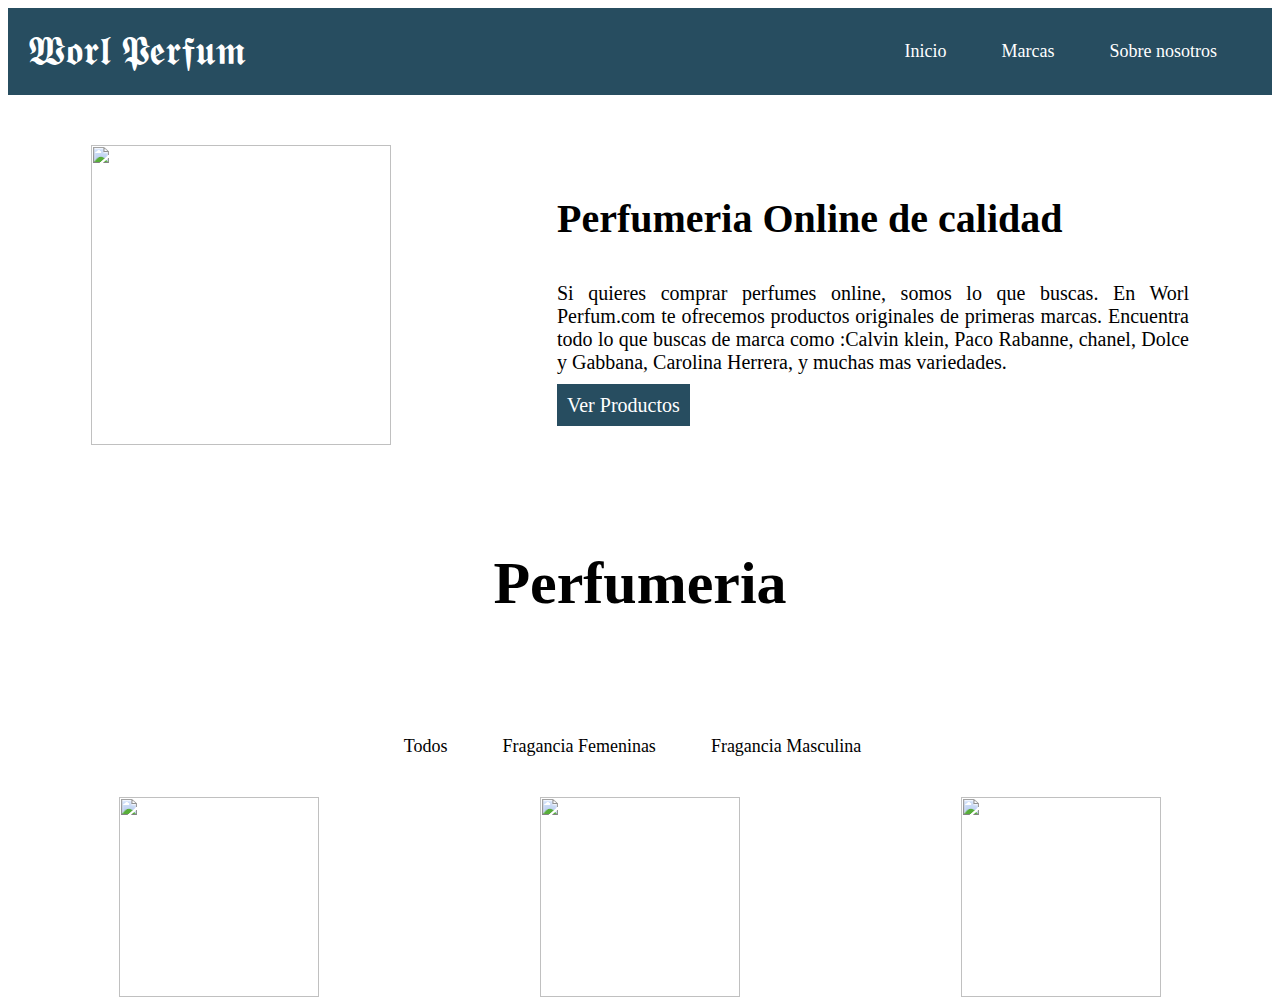
==== index.html @ df138f60 "Add files via upload" ====
<!DOCTYPE html>
<html lang="en">

<head>
  <meta charset="UTF-8">
  <meta name="viewport" content="width=device-width, initial-scale=1.0">
  <title>Document</title>
  <link rel="stylesheet" href="index.css">
</head>

<body>

  <div class="Menu">
    <p class="Logo">𝖂𝖔𝖗𝖑 𝕻𝖊𝖗𝖋𝖚𝖒</p>
    <nav>
      <ul class="Ul">
        <li><a href="index.html">Inicio</li></a>
        <li><a href="Marcas">Marcas</a></li>
        <li> <a href="Sobre nosotros">Sobre nosotros</a></li>
      </ul>
    </nav>
  </div>
  

  <Section>
    <div class="Todo">
      <div class="Image">
        <img src="Lattafa Asad Eau De perfum.jpg" alt="" width="300" height="300">
      </div>
      <div class="Parrafo">
        <h3 class="Titulo">Perfumeria Online de calidad</h3>
        <p>Si quieres comprar perfumes online, somos lo que buscas. En Worl Perfum.com te ofrecemos productos
          originales de primeras marcas. Encuentra todo lo que buscas de marca como :Calvin klein, Paco Rabanne,
          chanel, Dolce y Gabbana, Carolina Herrera, y muchas mas variedades.</p>
        <a href="Todos.html" class="Boton">Ver Productos</a>
      </div>
    </div>
  </Section>


  <section>
    <div class="Menu2">
      <h3>Perfumeria</h3>
      <a href="Todos.html"><img src="oferta.jpg" alt=""></a>
      <ul class="Ul2">
        <li class="li3"><a href="Todos.html" class="li3">Todos</li></a>
        <li class="li3"><a href="Fragancia-F.html" class="li3">Fragancia Femeninas</li></a>
        <li class="li3"><a href="Fragancia-M.html" class="li3">Fragancia Masculina</li></a>
      </ul>
      <div class="Imagen-flotar">
        <img src="Jean Paul.jpg" width="200" height="200">
        <img src="Scandal.jpg" width="200" height="200">
        <img src="Valentino.jpg" width="200" height="200">
      </div>
    </div>
  </section>

  



























</body>

</html>
---- index.css ----
li {
    list-style: none; 
    margin-right: 55px; /*Separar Elementos*/
    font-family: cursive;
    font-size: 18px; 
}


ul{ 
    display: flex; /* flotar 1 al lado del otro dentro de header*/    
}
.Logo{
    font-size: 40px; 
    color: white;
    margin: 10px;
    padding: 10px;
}   
.Menu {
    display: flex; 
    justify-content: space-between; /* Distribuye el espacio entre los elementos */
    align-items: center; 
    background-color: #274d60;
    
}

a{
    text-decoration: none; /* Eli. Subrayado*/
    color: rgb(7, 6, 7);
    transition: opacity 0.3s ease-in-out; /*Transicion */
    color: white;
}
a:hover{
    opacity: 0.2; /* Reduce la opacidad del enlace al pasar el mouse*/
}

/*imagen al lado del parrafo*/
.Image{
    margin-top: 50px;
}
.Titulo{
    display: flex;
    font-size: 40px;
}
.Parrafo{
    width: 50%;
   text-align: justify;
   font-family: cursive;
   font-size: 20px;
}
.Todo{
    display: flex;
    justify-content: space-around;
}
.Boton{
    background-color: #274d60;
    padding: 10px;
}
/*Menu de abajo*/
h3{
    text-align: center;
    margin-top: 100px; /*Bajar el titulo*/
    font-size: 60px;
    font-family: cursive;
}
.Ul2{
    justify-content: center; /*hace que flote Header en el centro*/
    font-size: 40px;
    
   
}
.Imagen-flotar{
    justify-content: space-around;
    display: flex; /*Separa las imagenes*/
}

.li3{
    color: black;
}
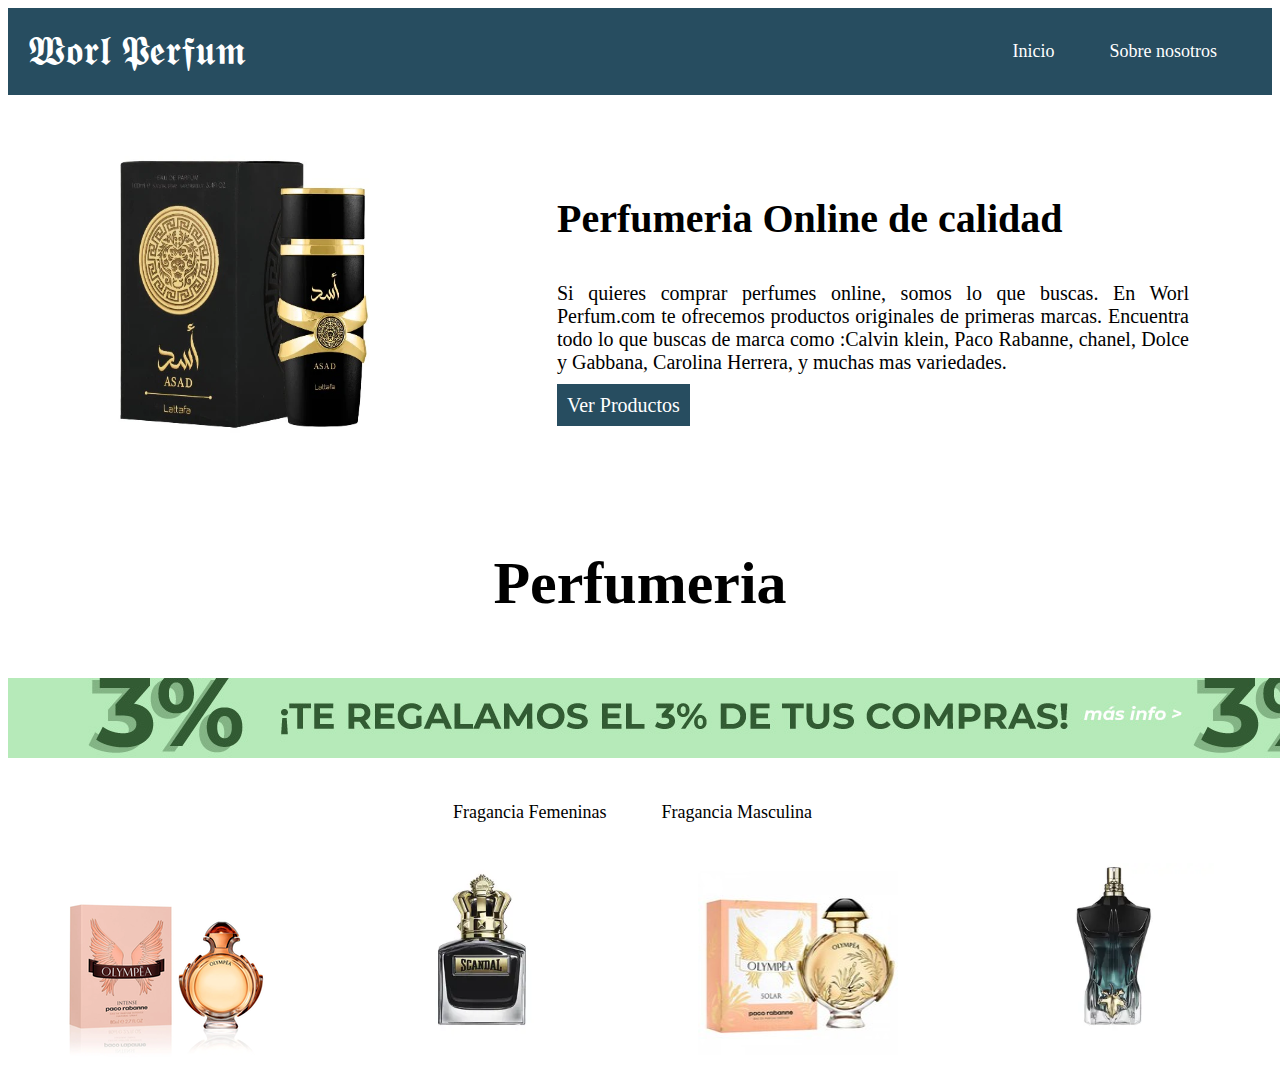
==== commit f2b274bb: "Add files via upload" ====
--- a/index.html
+++ b/index.html
@@ -15,12 +15,13 @@
     <nav>
       <ul class="Ul">
         <li><a href="index.html">Inicio</li></a>
-        <li><a href="Marcas">Marcas</a></li>
-        <li> <a href="Sobre nosotros">Sobre nosotros</a></li>
+        <li> <a href="sobre-nosotros.html">Sobre nosotros</a></li>
+        
       </ul>
     </nav>
   </div>
   
+ 
 
   <Section>
     <div class="Todo">
@@ -32,7 +33,7 @@
         <p>Si quieres comprar perfumes online, somos lo que buscas. En Worl Perfum.com te ofrecemos productos
           originales de primeras marcas. Encuentra todo lo que buscas de marca como :Calvin klein, Paco Rabanne,
           chanel, Dolce y Gabbana, Carolina Herrera, y muchas mas variedades.</p>
-        <a href="Todos.html" class="Boton">Ver Productos</a>
+        <a href="Fragancia-M.html" class="Boton">Ver Productos</a>
       </div>
     </div>
   </Section>
@@ -41,16 +42,16 @@
   <section>
     <div class="Menu2">
       <h3>Perfumeria</h3>
-      <a href="Todos.html"><img src="oferta.jpg" alt=""></a>
+      <a href="Fragancia-M.html"><img src="oferta.jpg" alt=""></a>
       <ul class="Ul2">
-        <li class="li3"><a href="Todos.html" class="li3">Todos</li></a>
         <li class="li3"><a href="Fragancia-F.html" class="li3">Fragancia Femeninas</li></a>
         <li class="li3"><a href="Fragancia-M.html" class="li3">Fragancia Masculina</li></a>
       </ul>
       <div class="Imagen-flotar">
-        <img src="Jean Paul.jpg" width="200" height="200">
+        <img src="mujer13.jpg" width="200" height="200">
         <img src="Scandal.jpg" width="200" height="200">
-        <img src="Valentino.jpg" width="200" height="200">
+        <img src="mujer9.jpg" alt="" width="200" height="200">
+        <img src="Jean Paul.jpg" alt="" width="200" height="200">
       </div>
     </div>
   </section>
--- a/index.css
+++ b/index.css
@@ -15,7 +15,7 @@
     margin: 10px;
     padding: 10px;
 }   
-.Menu {
+.Menu{
     display: flex; 
     justify-content: space-between; /* Distribuye el espacio entre los elementos */
     align-items: center; 
@@ -26,7 +26,7 @@
 a{
     text-decoration: none; /* Eli. Subrayado*/
     color: rgb(7, 6, 7);
-    transition: opacity 0.3s ease-in-out; /*Transicion */
+    transition: opacity 0.3s; /*Transicion */
     color: white;
 }
 a:hover{
@@ -49,7 +49,7 @@
 }
 .Todo{
     display: flex;
-    justify-content: space-around;
+    justify-content: space-around;/*Puse este para no separarlo tanto*/
 }
 .Boton{
     background-color: #274d60;
@@ -93,3 +93,7 @@
 
 
 
+
+
+
+
